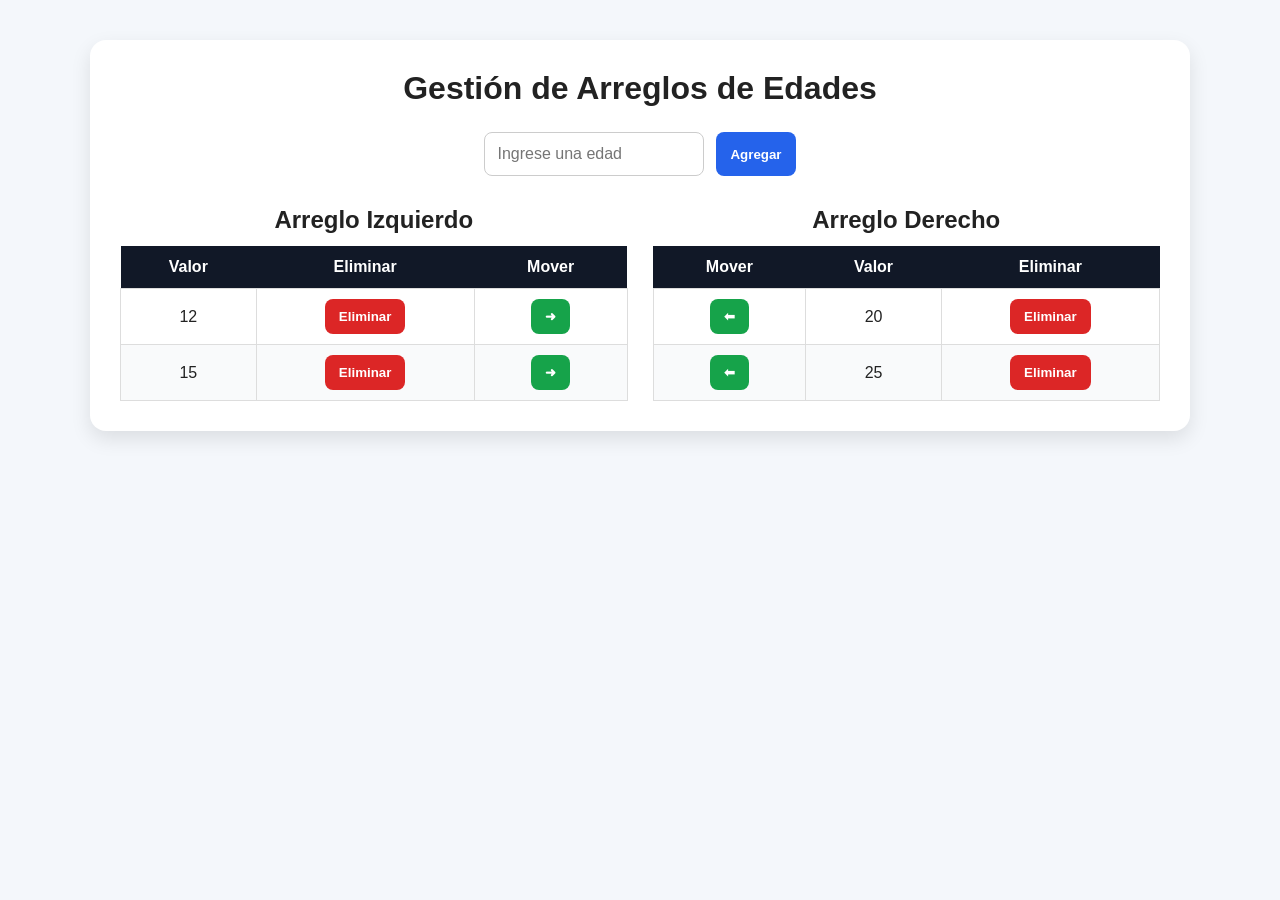
==== arreglos.html @ 6e6d56ec "Archivos en cero" ====
<!DOCTYPE html>
<html lang="es">

<head>
    <meta charset="UTF-8">
    <meta name="viewport" content="width=device-width, initial-scale=1.0">
    <title>Arreglos de Edades</title>
    <link rel="stylesheet" href="arreglos.css">
</head>

<body>

    <main class="contenedor">
        <h1>Gestión de Arreglos de Edades</h1>

        <section class="formulario">
            <input type="number" id="edad" placeholder="Ingrese una edad">
            <button>Agregar</button>
        </section>

        <section class="tablas">
            <div class="tabla-contenedor">
                <h2>Arreglo Izquierdo</h2>
                <table>
                    <thead>
                        <tr>
                            <th>Valor</th>
                            <th>Eliminar</th>
                            <th>Mover</th>
                        </tr>
                    </thead>
                    <tbody id="tablaIzquierda">
                        <tr>
                            <td>12</td>
                            <td>
                                <button class="btn-eliminar">Eliminar</button>
                            </td>
                            <td>
                                <button class="btn-mover">➜</button>
                            </td>
                        </tr>
                        <tr>
                            <td>15</td>
                            <td>
                                <button class="btn-eliminar">Eliminar</button>
                            </td>
                            <td>
                                <button class="btn-mover">➜</button>
                            </td>
                        </tr>
                    </tbody>
                </table>
            </div>

            <div class="tabla-contenedor">
                <h2>Arreglo Derecho</h2>
                <table>
                    <thead>
                        <tr>
                            <th>Mover</th>
                            <th>Valor</th>
                            <th>Eliminar</th>
                        </tr>
                    </thead>
                    <tbody id="tablaDerecha">
                        <tr>
                            <td>
                                <button class="btn-mover">⬅</button>
                            </td>
                            <td>20</td>
                            <td>
                                <button class="btn-eliminar">Eliminar</button>
                            </td>
                        </tr>

                        <tr>
                            <td>
                                <button class="btn-mover">⬅</button>
                            </td>
                            <td>25</td>
                            <td>
                                <button class="btn-eliminar">Eliminar</button>
                            </td>
                        </tr>

                    </tbody>
                </table>
            </div>
        </section>
    </main>

    <script src="arreglos1.js"></script>
</body>

</html>
---- arreglos.css ----
* {
    box-sizing: border-box;
    margin: 0;
    padding: 0;
    font-family: Arial, sans-serif;
}

body {
    background: #f4f7fb;
    color: #222;
}

.contenedor {
    width: 90%;
    max-width: 1100px;
    margin: 40px auto;
    background: white;
    padding: 30px;
    border-radius: 16px;
    box-shadow: 0 8px 20px rgba(0, 0, 0, 0.1);
}

h1 {
    text-align: center;
    margin-bottom: 25px;
}

.formulario {
    display: flex;
    justify-content: center;
    gap: 12px;
    margin-bottom: 30px;
    flex-wrap: wrap;
}

input {
    padding: 12px;
    width: 220px;
    border: 1px solid #ccc;
    border-radius: 8px;
    font-size: 16px;
}

button {
    padding: 10px 14px;
    border: none;
    border-radius: 8px;
    background: #2563eb;
    color: white;
    cursor: pointer;
    font-weight: bold;
}

button:hover {
    background: #1e40af;
}

.btn-eliminar {
    background: #dc2626;
}

.btn-eliminar:hover {
    background: #991b1b;
}

.btn-mover {
    background: #16a34a;
}

.btn-mover:hover {
    background: #166534;
}

.tablas {
    display: flex;
    gap: 25px;
    justify-content: space-between;
}

.tabla-contenedor {
    width: 50%;
    overflow-x: auto;
}

h2 {
    text-align: center;
    margin-bottom: 12px;
}

table {
    width: 100%;
    border-collapse: collapse;
    background: #ffffff;
}

th {
    background: #111827;
    color: white;
    padding: 12px;
}

td {
    border: 1px solid #ddd;
    padding: 10px;
    text-align: center;
}

tr:nth-child(even) {
    background: #f9fafb;
}

@media (max-width: 768px) {
    .tablas {
        flex-direction: column;
    }

    .tabla-contenedor {
        width: 100%;
    }

    .formulario {
        flex-direction: column;
    }

    input,
    button {
        width: 100%;
    }
}
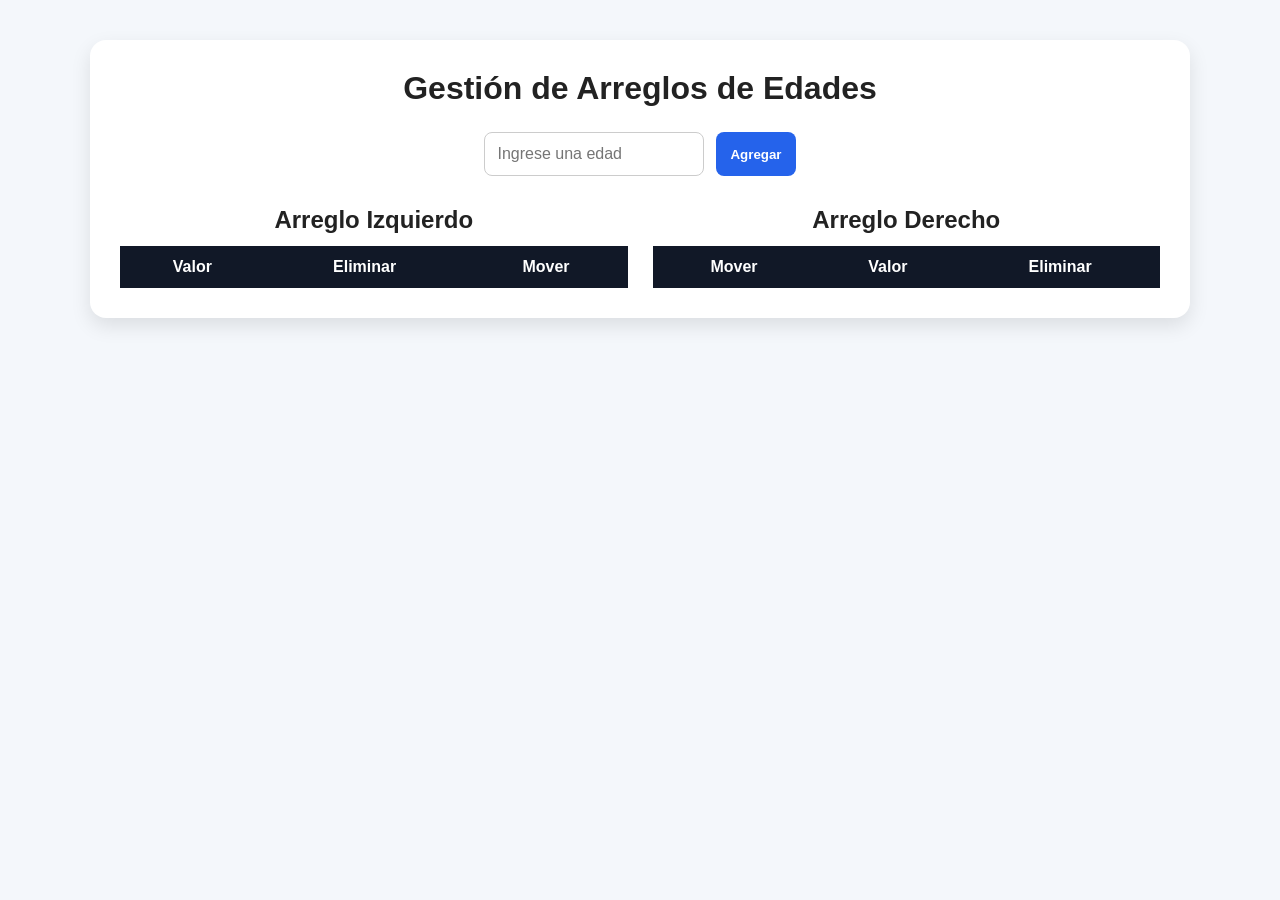
==== commit 375ff8db: "Programa ejecutando" ====
--- a/arreglos.html
+++ b/arreglos.html
@@ -1,95 +1,54 @@
-<!DOCTYPE html>
+<!doctype html>
 <html lang="es">
+  <head>
+    <meta charset="UTF-8" />
+    <meta name="viewport" content="width=device-width, initial-scale=1.0" />
+    <title>Arreglos de Edades</title>
+    <script src="arreglos.js"></script>
+    <script src="utilitarios.js"></script>
+    <link rel="stylesheet" href="arreglos.css" />
+  </head>
 
-<head>
-    <meta charset="UTF-8">
-    <meta name="viewport" content="width=device-width, initial-scale=1.0">
-    <title>Arreglos de Edades</title>
-    <link rel="stylesheet" href="arreglos.css">
-</head>
+  <body>
+    <main class="contenedor">
+      <h1>Gestión de Arreglos de Edades</h1>
 
-<body>
+      <section class="formulario">
+        <input type="number" id="edad" placeholder="Ingrese una edad" />
+        <button onclick="agregarEdad()">Agregar</button>
+      </section>
 
-    <main class="contenedor">
-        <h1>Gestión de Arreglos de Edades</h1>
+      <section class="tablas">
+        <div class="tabla-contenedor">
+          <h2>Arreglo Izquierdo</h2>
+          <table>
+            <thead>
+              <tr>
+                <th>Valor</th>
+                <th>Eliminar</th>
+                <th>Mover</th>
+              </tr>
+            </thead>
+            <tbody id="tablaIzquierda"></tbody>
+          </table>
+        </div>
 
-        <section class="formulario">
-            <input type="number" id="edad" placeholder="Ingrese una edad">
-            <button>Agregar</button>
-        </section>
-
-        <section class="tablas">
-            <div class="tabla-contenedor">
-                <h2>Arreglo Izquierdo</h2>
-                <table>
-                    <thead>
-                        <tr>
-                            <th>Valor</th>
-                            <th>Eliminar</th>
-                            <th>Mover</th>
-                        </tr>
-                    </thead>
-                    <tbody id="tablaIzquierda">
-                        <tr>
-                            <td>12</td>
-                            <td>
-                                <button class="btn-eliminar">Eliminar</button>
-                            </td>
-                            <td>
-                                <button class="btn-mover">➜</button>
-                            </td>
-                        </tr>
-                        <tr>
-                            <td>15</td>
-                            <td>
-                                <button class="btn-eliminar">Eliminar</button>
-                            </td>
-                            <td>
-                                <button class="btn-mover">➜</button>
-                            </td>
-                        </tr>
-                    </tbody>
-                </table>
-            </div>
-
-            <div class="tabla-contenedor">
-                <h2>Arreglo Derecho</h2>
-                <table>
-                    <thead>
-                        <tr>
-                            <th>Mover</th>
-                            <th>Valor</th>
-                            <th>Eliminar</th>
-                        </tr>
-                    </thead>
-                    <tbody id="tablaDerecha">
-                        <tr>
-                            <td>
-                                <button class="btn-mover">⬅</button>
-                            </td>
-                            <td>20</td>
-                            <td>
-                                <button class="btn-eliminar">Eliminar</button>
-                            </td>
-                        </tr>
-
-                        <tr>
-                            <td>
-                                <button class="btn-mover">⬅</button>
-                            </td>
-                            <td>25</td>
-                            <td>
-                                <button class="btn-eliminar">Eliminar</button>
-                            </td>
-                        </tr>
-
-                    </tbody>
-                </table>
-            </div>
-        </section>
+        <div class="tabla-contenedor">
+          <h2>Arreglo Derecho</h2>
+          <table>
+            <thead>
+              <tr>
+                <th>Mover</th>
+                <th>Valor</th>
+                <th>Eliminar</th>
+              </tr>
+            </thead>
+            <tbody id="tablaDerecha"></tbody>
+          </table>
+        </div>
+      </section>
     </main>
 
     <script src="arreglos1.js"></script>
-</body>
-
-</html>+  </body>
+</html>
